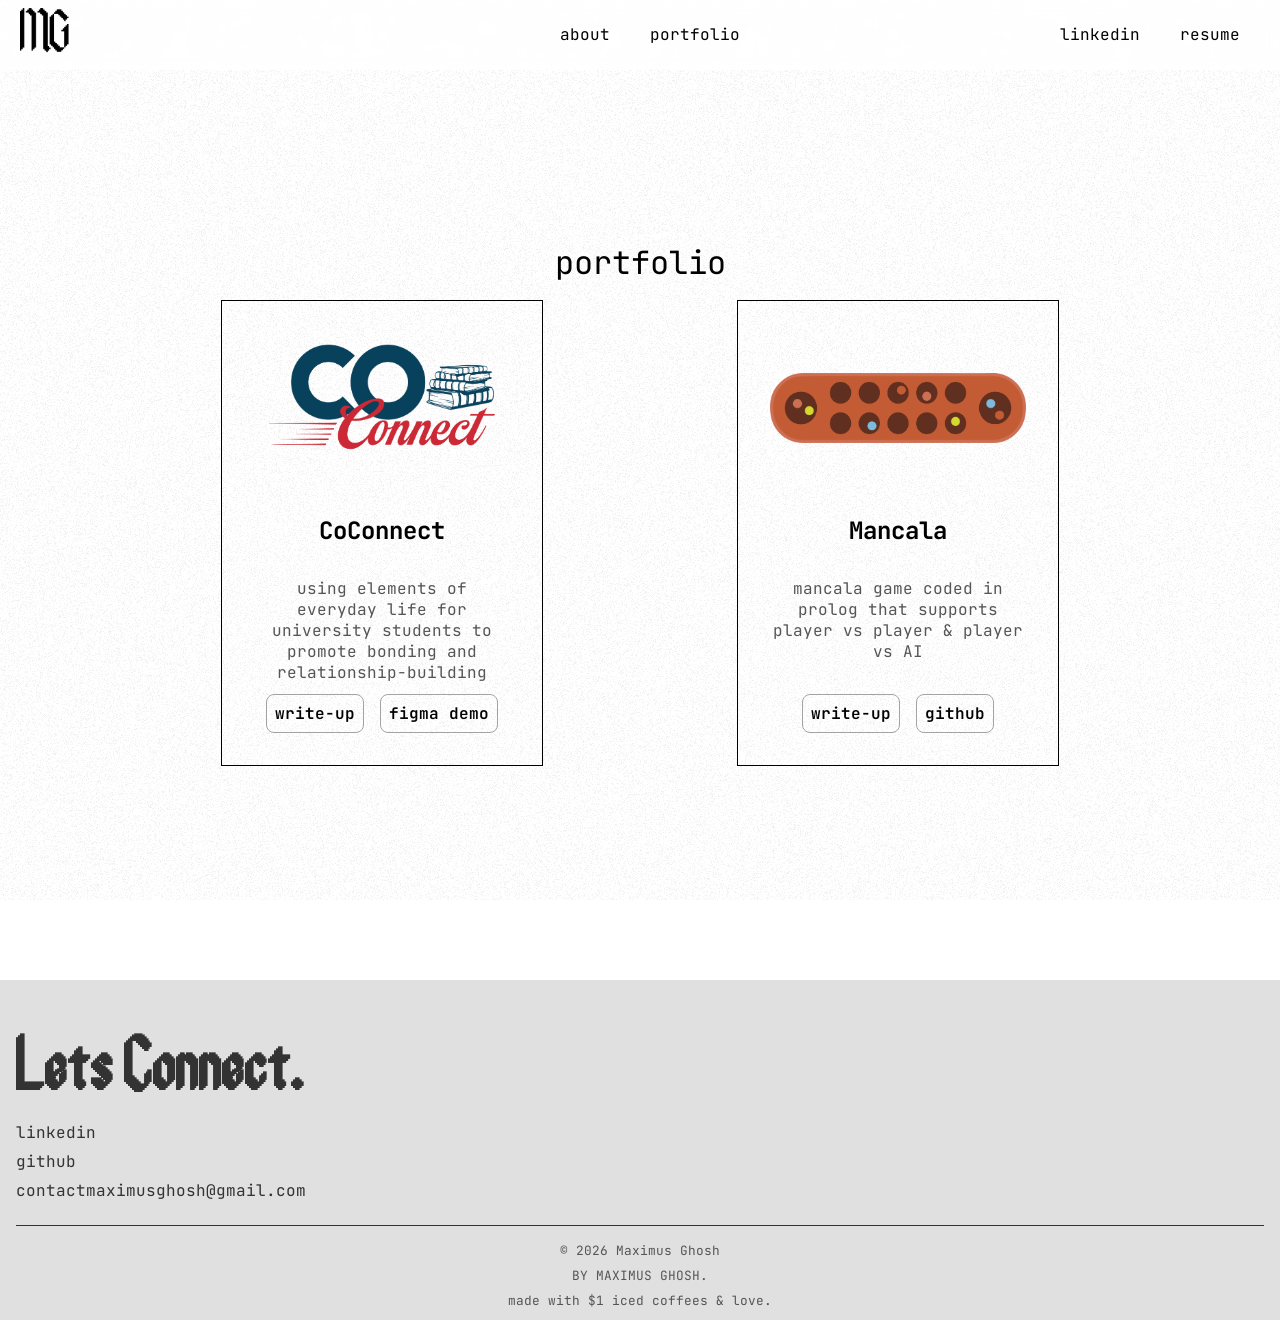
==== portfolio.html @ 2f896fae "new section" ====
<!DOCTYPE html>
<html lang="en">

<head>
    <meta charset="UTF-8">
    <meta name="viewport" content="width=device-width, initial-scale=1.0">
    <title>maximus ghosh's portfolio</title>
    <link rel="icon" type="image/png" href="./assets/starlogo.png">
    <link rel="stylesheet" href="style.css">
    <link rel="stylesheet" href="mediaqueries.css">
</head>
<body>
    <!-- Loading screen with pixel loader animation -->
    <div id="loading-screen">
        <div class="pixel-loader">
            <div class="pixel"></div>
            <div class="pixel"></div>
            <div class="pixel"></div>
            <div class="pixel"></div>
        </div>
    </div>

    <!-- Canvas element for noisy background effect -->
    <canvas id="noisyCanvas"></canvas>

    <!-- Header section -->
    <header>
        <div class="header-container">
            <div class="logo">
                <a href="index.html">
                    <img src="./assets/logo.png" alt="Maximus Ghosh">
                </a>
            </div>
            <nav id="center-nav">
                <ul class="nav-links">
                    <li><a href="index.html#about">about</a></li>
                    <li><a href="portfolio.html">portfolio</a></li>
                </ul>
            </nav>
            <nav id="right-nav">
                <ul class="nav-links">
                    <li><a href="https://www.linkedin.com/in/maximus-ghosh-b7234b237/" target="_blank">linkedin</a></li>
                    <li><a href="./assets/MaximusGhosh_Resume.pdf" target="_blank">resume</a></li>
                </ul>
            </nav>
            <div class="hamburger-icon">
                <div></div>
                <div></div>
                <div></div>
            </div>
        </div>
    </header>

    <!-- Portfolio / Projects section -->
    <section id="projects" class="content-section portfolio-page">
        <div class="container">
            <h1 class="section-title">portfolio</h1>
            <div class="experience-details-container">
                <div class="about-containers">
                    <div class="details-container color-container">
                        <div class="article-container">
                            <img src="./assets/proj1.png" alt="Project One" class="project-img">
                        </div>
                        <h2 class="experience-sub-title project-title">CoConnect</h2>
                        <p class="project-subtitle">using elements of everyday life for university students to promote bonding and relationship-building</p>
                        <div class="btn-container">
                            <a href="https://maximusghosh.notion.site/CoConnect-8660eae3343b423b8203d002855d8009?pvs=4" class="btn btn-color-2 project-btn" target="_blank">write-up</a>
                            <a href="https://www.figma.com/proto/CInzxmgAXQ6r9ZkA9bOzfI/UXL-designathon?node-id=40-481&t=ETV3HSm5Th6XPtfU-1" class="btn btn-color-2 project-btn" target="_blank">figma demo</a>
                        </div>
                    </div>
                    <div class="details-container color-container">
                        <div class="article-container">
                            <img src="./assets/mancalaHD.png" alt="Project Two" class="project-img">
                        </div>
                        <h2 class="experience-sub-title project-title">Mancala</h2>
                        <p class="project-subtitle">mancala game coded in prolog that supports player vs player & player vs AI</p>
                        <div class="btn-container">
                            <a href="./assets/Mancala_Report.pdf" class="btn btn-color-2 project-btn" target="_blank">write-up</a>
                            <a href="https://github.com/maxxxiki/mancala" class="btn btn-color-2 project-btn" target="_blank">github</a>
                        </div>
                    </div>
                </div>
            </div>
        </div>
    </section>

    <!-- Footer section -->
    <footer>
        <div class="footer-container">
            <div class="footer-left">
                <h2 class="footer-title ancient-font">Lets Connect.</h2>
                <ul class="contact-list">
                    <li><a href="https://www.linkedin.com/in/maximus-ghosh-b7234b237/" target="_blank">linkedin</a></li>
                    <li><a href="https://github.com/maxxxiki" target="_blank">github</a></li>
                    <li><a href="mailto:contactmaximusghosh@gmail.com">contactmaximusghosh&#64;gmail.com</a></li>
                </ul>
            </div>
        </div>
        <div class="footer-bottom">
            <p>&#169; 2026 Maximus Ghosh</p>
            <p>BY MAXIMUS GHOSH.</p>
            <p>made with $1 iced coffees & love.</p>
        </div>
    </footer>

    <script src="script.js"></script>
</body>
</html>
---- style.css ----
/* Import fonts */
@import url('https://fonts.googleapis.com/css2?family=JetBrains+Mono:wght@400;700&display=swap');

/* Custom font face */
@font-face {
    font-family: 'AncientModernTales';
    src: url('./assets/fonts/AncientModernTales-a7Po.ttf') format('truetype');
    font-weight: normal;
    font-style: normal;
}

/* Global styles */
html {
    scroll-behavior: smooth;
}

body, html {
    margin: 0;
    padding: 0;
    height: 100%;
    width: 100%;
    font-family: 'JetBrains Mono', monospace;
    color: black;
}

/* Noisy canvas background */
#noisyCanvas {
    position: fixed;
    top: 0;
    left: 0;
    width: 100%;
    height: 100%;
    z-index: -1;
}

/* Loading screen styles */
#loading-screen {
    position: fixed;
    top: 0;
    left: 0;
    width: 100%;
    height: 100%;
    background-color: white;
    display: flex;
    align-items: center;
    justify-content: center;
    z-index: 1000;
}

.pixel-loader {
    display: flex;
    gap: 5px;
}

.pixel {
    width: 10px;
    height: 10px;
    background-color: black;
    animation: pixelAnimation 1s infinite alternate;
}

.pixel:nth-child(1) {
    animation-delay: 0s;
}

.pixel:nth-child(2) {
    animation-delay: 0.2s;
}

.pixel:nth-child(3) {
    animation-delay: 0.4s;
}

.pixel:nth-child(4) {
    animation-delay: 0.6s;
}

@keyframes pixelAnimation {
    0% {
        transform: scale(1);
    }
    100% {
        transform: scale(1.5);
    }
}

/* Header styles */
header {
    position: fixed;
    top: 0;
    left: 0;
    width: 100%;
    z-index: 10;
    display: flex;
    justify-content: center; /* Center the header content */
    align-items: center;
    padding: 3px 0;
    backdrop-filter: blur(5px);
    background: rgba(255, 255, 255, 0.7);
}

.header-container {
    display: flex;
    justify-content: space-between;
    align-items: center;
    width: 100%;
    padding: 0 20px;
    position: relative;  /* Ensure the container has a position */
}

#center-nav {
    position: absolute;  /* Position the center navigation absolutely */
    left: 50%;
    transform: translateX(-50%);
}

#right-nav {
    display: flex;
    justify-content: flex-end;
}

.nav-links {
    display: flex;
    gap: 20px;
    list-style: none;
    padding: 10px;
    margin: 0;
    justify-content: center;  /* Center the navigation links */
    width: 100%;  /* Take full width of the container */
}

.logo {
    max-width: 100px;
    height: auto;
}

.logo img {
    max-width: 100px;
    height: auto;
}

.nav-links li {
    margin: 0;
}

.nav-links a {
    color: rgb(0, 0, 0);
    text-decoration: none;
    font-size: 1em;
    font-family: 'JetBrains Mono', monospace;
    padding: 5px 10px;
}

.nav-links a:hover {
    color: rgb(255, 0, 0);
}

/* Main container styles */
.container {
    position: relative;
    height: 100vh;
    text-align: center;
    display: flex;
    flex-direction: column;
    align-items: center;
    justify-content: center;
}

/* Title styles */
.title {
    font-family: 'AncientModernTales', monospace;
    font-size: 8em;
    color: black;
    margin-bottom: 20px;
    text-align: center;
    cursor: default;
    animation: bounce 1.5s infinite steps(2);
    display: flex;
    flex-direction: row; /* To place title and images in a row */
    align-items: center; /* Center items vertically */
    justify-content: center; /* Center items horizontally */
}

.title-part-left {
    display: inline-block;
    transform: translateX(-70px);
}

.title-part-right {
    display: inline-block;
    transform: translateX(70px);
}

.subtitle {
    font-family: 'JetBrains Mono', monospace;
    align-self: center;
    font-size: .5em;
    margin-top: 10px;
}

.right-images {
    position: relative; /* Use relative positioning for the container */
    display: flex;
    flex-direction: column; /* Stack images vertically */
    align-items: center;
    margin-left: 0px; /* Adjust spacing between title and images */
}

.decor-image {
    position: absolute; /* Use absolute positioning for the images */
}

/* Individual star styling */
@keyframes bounce {
    0%, 100% {
        transform: translateY(0);
    }
    50% {
        transform: translateY(-10px);
    }
}

/* Added styles for the subtitle */
.subtitle {
    font-family: 'JetBrains Mono', monospace;
    font-weight: lighter;
    font-size: 1.5em; /* Adjust size as needed */
    margin-top: 20px; /* Adjust spacing as needed */
}

.large-star {
    width: 300px;
    top: -200px;
    left: -50px;
}

.medium-star {
    width: 350px;
    top: -230px; /* Adjust to overlap with the large star */
    left: -78px; /* Adjust to overlap with the large star */
}

.small-star {
    width: 275px;
    top: -175px; /* Adjust to overlap with the medium star */
    left: -35px; /* Adjust to overlap with the medium star */
}

/* Section styles */
.content-section {
    padding: 40px 0;
    text-align: center;
    height: 100vh;
    position: relative; /* Ensure sections are positioned correctly */
    z-index: 1; /* Ensure sections appear above the noisy canvas */
}

#about, #projects {
    display: flex;
    flex-direction: column;
    align-items: center;
    justify-content: center;
    height: 100vh;
    text-align: center;
    width: 80%; /* Adjust the width as needed */
    margin: 0 auto; /* Center the section horizontally */
}

#about h1, #about h2, #about p,
#resume h1, #resume p,
#projects h1, #projects p {
    text-align: center;
    font-weight: 400;
    font-family: 'JetBrains Mono', monospace;
}

#about h1, #resume h1, #projects h1 {
    font-size: 2em;
    margin-bottom: 0.5em;
}

#about h2 {
    font-size: 1.5em;
    margin-top: 1em;
    margin-bottom: 0.5em;
}

#about p, #resume p, #projects p {
    font-size: 1em;
    margin-bottom: 0.5em;
}

.contact-info {
    font-family: 'JetBrains Mono', monospace;
    font-size: 1.2em;
    font-weight: 400;
}

.availability {
    color: grey;
}

.content-logo {
    margin-bottom: 20px;
}

#about {
    position: relative;
    display: flex;
    align-items: center;
    justify-content: center;
    padding: 5px;
    height: auto;
}

.about-content {
    display: flex;
    width: 115%;
    padding: 0px;
    align-items: stretch;
}

.about-left {
    display: flex;
    justify-content: center;
    align-items: stretch;
    flex-shrink: 0;
    width: 35%;
    box-sizing: border-box;
}

.profile-pic {
    width: 100%;
    height: 100%;
    object-fit: cover;
    display: block;
}

.about-right {
    flex: 1;
    padding-left: 20px;
    font-size: 1rem;
    border: 1px solid black;
    transform: translateX(20px);
    width: fit-content;
    align-self: flex-start;
}

.about-text {
    text-align: left;
    white-space: pre-wrap;
    font-family: 'JetBrains Mono', monospace;
    color: rgb(85, 85, 85);
    padding: -30px;
}

.section-header {
    text-align: center;
    padding: 20px 0;
}

.section-title {
    font-size: 50px;
    font-family: 'JetBrains Mono', monospace;
    font-weight: 400;
}

/* Projects Section */
.experience-details-container {
    display: flex;
    justify-content: center;
    flex-direction: column;
}

.about-containers {
    display: flex;
    gap: 0.5rem;
    justify-content: space-around;
    flex-wrap: wrap;
}

.details-container {
    display: flex;
    flex-direction: column;
    align-items: center;
    padding: 2rem;
    border: 1px solid black;
    text-align: center;
    width: 25%;
    min-height: 400px; /* Set a minimum height to ensure alignment */
}

.article-container {
    display: flex;
    justify-content: center;
    align-items: center;
    height: 150px; /* Set a fixed height for the image container */
    margin-bottom: 1rem;
}

.project-img {
    max-width: 100%;
    max-height: 100%; /* Ensure the image fits within the container */
    object-fit: contain; /* Maintain aspect ratio */
}

.project-title {
    margin: 1rem;
    font-size: 1.5em;
}

.project-subtitle {
    margin-bottom: 1rem;
    font-size: 1rem;
    color: rgb(85, 85, 85);
}

.btn-container {
    display: flex;
    gap: 1rem;
    justify-content: center;
    margin-top:auto; /* Ensure buttons are aligned at the bottom */
}

.btn {
    font-weight: 600;
    transition: all 300ms ease;
    padding: 0.5rem 0.5rem;
    border-radius: 0.5rem;
    border: 1px solid rgb(163,163,163);
    background: none;
    cursor: pointer;
    text-decoration: none;
    color: black;
}

.btn:hover {
    background: rgb(53,53,53);
    color: white;
}

.btn-color-2 {
    border: 1px solid rgb(163,163,163);
}

.btn-color-2:hover {
    background: rgb(53,53,53);
    color: white;
}

.ancient-font {
    font-family: 'AncientModernTales', monospace;
}

/* Footer styles */
footer {
    background-color: #e0e0e0;
    padding: 0.2rem 1rem;
    color: #333;
    font-family: 'JetBrains Mono', monospace; /* Keep JetBrains Mono as the default font for the footer */
}

.footer-title {
    font-size: 10rem;
    margin-bottom: 0.2rem;
}

.footer-container {
    display: flex;
    justify-content: space-between;
    align-items: center;
    flex-wrap: wrap;
    border-bottom: 1px solid #333;
    padding-bottom: 0.5rem;
    margin-bottom: 1rem;
}

.footer-left {
    max-width: 80%;
}

.footer-left h2 {
    font-size: 4rem;
    margin-bottom: 0.2rem;
}

.contact-list {
    list-style: none;
    padding: 0;
}

.contact-list li {
    margin: 0.5rem 0;
}

.contact-list a {
    text-decoration: none;
    color: #333;
    transition: color 0.3s ease;
}

.contact-list a:hover {
    color: #ff0000;
}

.footer-right img {
    max-width: 100px;
    height: auto;
}

.footer-bottom {
    text-align: center;
    font-size: 0.8rem;
    color: #555;
}

.footer-bottom p {
    margin: 0.5rem 0;
}

/* Custom text color */
.text-red {
    color: red;
}

.hamburger-icon {
    display: none;
    cursor: pointer;
    flex-direction: column;
    gap: 5px;
    align-items: center; /* Center the divs horizontally */
    justify-content: center; /* Center the divs vertically */
    height: 24px; /* Set a height to ensure centering */
    position: relative; /* Change to relative to fix positioning issues */
}

.hamburger-icon {
    display: none;
    cursor: pointer;
    flex-direction: column;
    gap: 5px;
    align-items: center; /* Center the divs horizontally */
    justify-content: center; /* Center the divs vertically */
    height: 24px; /* Set a height to ensure centering */
    position: absolute; /* Position absolutely within header */
    right: 20px; /* Adjust right position to move it left */
    top: 50%; /* Center vertically */
    transform: translateY(-50%); /* Adjust vertical centering */
}

.hamburger-icon div {
    width: 25px;
    height: 3px;
    background-color: black;
    transition: transform 0.3s ease, opacity 0.3s ease; /* Add transition for top and bottom */
}

.hamburger-icon.open div:nth-child(1) {
    transform: rotate(45deg) translate(5px, 5px);
}

.hamburger-icon.open div:nth-child(2) {
    opacity: 0;
}

.hamburger-icon.open div:nth-child(3) {
    transform: rotate(-45deg) translate(5px, -5px);
}

/* For mobile view, show hamburger menu icon */
@media (max-width: 768px) {
    .hamburger-icon {
        display: flex;
        position: absolute;
        right: 20px; /* Adjust right position to move it left */
        top: 50%; /* Center vertically */
        transform: translateY(-50%); /* Adjust vertical centering */
    }

    .nav-links {
        display: none;
        flex-direction: column;
        gap: 10px;
    }

    .nav-links.open {
        display: flex;
    }
}
---- mediaqueries.css ----
/* Mobile styles */
@media (max-width: 768px) {
    /* Header styles */
    header {
        padding: 5px 0;
    }

    .header-container {
        flex-direction: row;
        justify-content: space-between;
        padding: 0 5px;
    }

    .logo {
        margin-bottom: 0;
        left:40px;
        order: 0; /* Ensure the logo is on the left */
    }

    .hamburger-icon {
        display: flex;
        order: 2; /* Ensure the hamburger menu is on the right */
        margin-top: 3px;
        right:40px;
        align-items: auto; /* Center the X icon vertically */
    }

    /* Main container styles */
    .title {
        font-size: 3em;
        flex-direction: column;
        margin-bottom: 10px;
    }

    .title-part-left, .title-part-right {
        transform: translateX(0);
        font-size: 1.5em; /* Adjust font size for mobile */
        text-align: center; /* Center text on mobile */
    }

    .right-images {
        height: auto;
        width: 30%;
    }

    .large-star {
        width: 100px; /* Adjust the size for mobile */
        top: -130px;
        left: 110px;
    }

    .medium-star {
        width: 120px; /* Adjust the size for mobile */
        top: -140px;
        left: 100px;
    }

    .small-star {
        width: 80px; /* Adjust the size for mobile */
        top: -110px;
        left: 120px;
    }

    .subtitle {
        font-size: 0.8em;
    }

    /* About section styles */
    #about {
        padding-top: 700px; /* Original padding */
    }

    .about-content {
        flex-direction: column;
        width: 100%; /* Ensure the width fits within the screen */
        align-items: center;
    }

    .about-left, .about-right {
        width: 125%;
        max-width: none;
        border: none;
    }

    .about-left {
        margin-bottom: 0px;
    }

    .about-right {
        text-align: left;
        padding-left: 10px;
        margin-right: 10px; /* Ensure the text is aligned properly */
    }

    .about-text {
        font-size: 0.8rem;
        margin-right:30px; /* Adjust font size for readability */
        padding: 0 10px; /* Add padding for better spacing */
    }

    /* Projects section styles */
    #projects {
        margin-top: 1100px; /* Original margin */
        padding-top: 20px; /* Adjust padding as needed */
    }

    .experience-details-container {
        flex-direction: column;
        gap: 20px;
    }

    .details-container {
        width: 100%;
        margin-bottom: 20px;
    }

    /* Footer styles */
    footer {
        margin-top: 500px; /* Increased margin to move footer lower */
        padding-top: 20px; /* Adjust padding as needed */
    }

    .footer-container {
        flex-direction: column;
    }

    .footer-title {
        font-size: 3rem;
    }

    .footer-left h2 {
        font-size: 2rem;
    }

    .contact-list li {
        margin: 0.5rem 0;
    }

    /* General section spacing */
    .content-section {
        padding-top: 20px; /* Adjust padding as needed */
    }
}
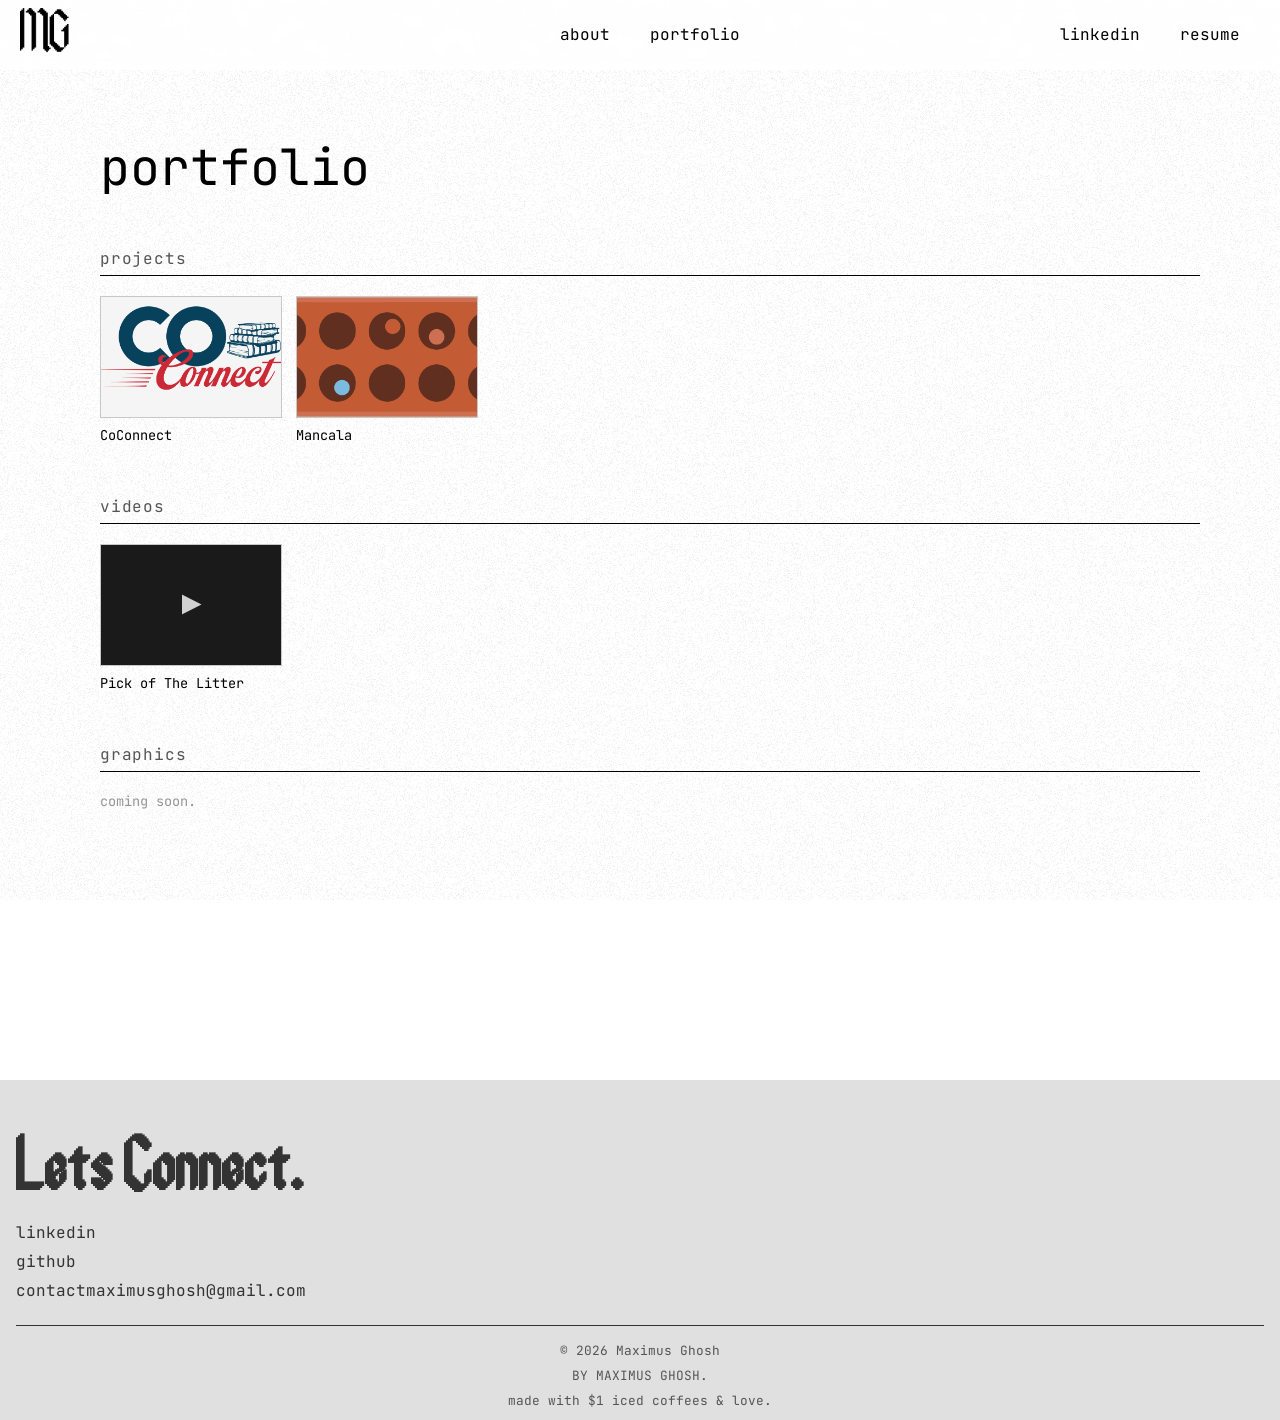
==== commit 8bd3fe56: "Refactor comments and add sidebar to portfolio" ====
--- a/portfolio.html
+++ b/portfolio.html
@@ -10,7 +10,7 @@
     <link rel="stylesheet" href="mediaqueries.css">
 </head>
 <body>
-    <!-- Loading screen with pixel loader animation -->
+    <!-- Loading screen -->
     <div id="loading-screen">
         <div class="pixel-loader">
             <div class="pixel"></div>
@@ -20,10 +20,10 @@
         </div>
     </div>
 
-    <!-- Canvas element for noisy background effect -->
+    <!-- Noisy background canvas -->
     <canvas id="noisyCanvas"></canvas>
 
-    <!-- Header section -->
+    <!-- Header -->
     <header>
         <div class="header-container">
             <div class="logo">
@@ -51,40 +51,79 @@
         </div>
     </header>
 
-    <!-- Portfolio / Projects section -->
-    <section id="projects" class="content-section portfolio-page">
-        <div class="container">
-            <h1 class="section-title">portfolio</h1>
-            <div class="experience-details-container">
-                <div class="about-containers">
-                    <div class="details-container color-container">
-                        <div class="article-container">
-                            <img src="./assets/proj1.png" alt="Project One" class="project-img">
+    <!-- Sidebar -->
+    <div id="portfolio-sidebar" class="portfolio-sidebar">
+        <button class="sidebar-close" id="sidebar-close">&#10005;</button>
+        <div class="sidebar-content" id="sidebar-content"></div>
+    </div>
+    <div id="sidebar-overlay" class="sidebar-overlay"></div>
+
+    <!-- Portfolio page -->
+    <main class="portfolio-page">
+        <div class="portfolio-inner">
+            <h1 class="portfolio-page-title">portfolio</h1>
+
+            <!-- Projects -->
+            <div class="portfolio-category">
+                <h2 class="category-label">projects</h2>
+                <div class="portfolio-grid">
+
+                    <div class="portfolio-item"
+                        data-title="CoConnect"
+                        data-desc="Using elements of everyday life for university students to promote bonding and relationship-building. Designed as part of a UX designathon, CoConnect reimagines casual social interaction on campus."
+                        data-links='[{"label":"write-up","url":"https://maximusghosh.notion.site/CoConnect-8660eae3343b423b8203d002855d8009?pvs=4"},{"label":"figma demo","url":"https://www.figma.com/proto/CInzxmgAXQ6r9ZkA9bOzfI/UXL-designathon?node-id=40-481&t=ETV3HSm5Th6XPtfU-1"}]'
+                        data-thumb="./assets/proj1.png">
+                        <div class="item-thumb">
+                            <img src="./assets/proj1.png" alt="CoConnect">
                         </div>
-                        <h2 class="experience-sub-title project-title">CoConnect</h2>
-                        <p class="project-subtitle">using elements of everyday life for university students to promote bonding and relationship-building</p>
-                        <div class="btn-container">
-                            <a href="https://maximusghosh.notion.site/CoConnect-8660eae3343b423b8203d002855d8009?pvs=4" class="btn btn-color-2 project-btn" target="_blank">write-up</a>
-                            <a href="https://www.figma.com/proto/CInzxmgAXQ6r9ZkA9bOzfI/UXL-designathon?node-id=40-481&t=ETV3HSm5Th6XPtfU-1" class="btn btn-color-2 project-btn" target="_blank">figma demo</a>
+                        <span class="item-label">CoConnect</span>
+                    </div>
+
+                    <div class="portfolio-item"
+                        data-title="Mancala"
+                        data-desc="Mancala coded in Prolog supporting player vs player and player vs AI. Features two AI difficulties: a random easy bot and a hard bot using MiniMax search with a depth of 5."
+                        data-links='[{"label":"write-up","url":"./assets/Mancala_Report.pdf"},{"label":"github","url":"https://github.com/maxxxiki/mancala"}]'
+                        data-thumb="./assets/mancalaHD.png">
+                        <div class="item-thumb">
+                            <img src="./assets/mancalaHD.png" alt="Mancala">
                         </div>
+                        <span class="item-label">Mancala</span>
                     </div>
-                    <div class="details-container color-container">
-                        <div class="article-container">
-                            <img src="./assets/mancalaHD.png" alt="Project Two" class="project-img">
+
+                </div>
+            </div>
+
+            <!-- Videos -->
+            <div class="portfolio-category">
+                <h2 class="category-label">videos</h2>
+                <div class="portfolio-grid">
+
+                    <div class="portfolio-item"
+                        data-title="Pick of The Litter"
+                        data-desc="A short video production — add your description here."
+                        data-links='[]'
+                        data-vimeo='<div style="padding:56.25% 0 0 0;position:relative;"><iframe src="https://player.vimeo.com/video/1184604099?badge=0&amp;autopause=0&amp;player_id=0&amp;app_id=58479" frameborder="0" allow="autoplay; fullscreen; picture-in-picture; clipboard-write; encrypted-media; web-share" referrerpolicy="strict-origin-when-cross-origin" style="position:absolute;top:0;left:0;width:100%;height:100%;" title="Pick of The Litter"></iframe></div>'>
+                        <div class="item-thumb item-thumb--video">
+                            <div class="video-play-icon">&#9654;</div>
                         </div>
-                        <h2 class="experience-sub-title project-title">Mancala</h2>
-                        <p class="project-subtitle">mancala game coded in prolog that supports player vs player & player vs AI</p>
-                        <div class="btn-container">
-                            <a href="./assets/Mancala_Report.pdf" class="btn btn-color-2 project-btn" target="_blank">write-up</a>
-                            <a href="https://github.com/maxxxiki/mancala" class="btn btn-color-2 project-btn" target="_blank">github</a>
-                        </div>
+                        <span class="item-label">Pick of The Litter</span>
                     </div>
+
                 </div>
             </div>
-        </div>
-    </section>
-
-    <!-- Footer section -->
+
+            <!-- Graphics -->
+            <div class="portfolio-category">
+                <h2 class="category-label">graphics</h2>
+                <div class="portfolio-grid">
+                    <p class="category-empty">coming soon.</p>
+                </div>
+            </div>
+
+        </div>
+    </main>
+
+    <!-- Footer -->
     <footer>
         <div class="footer-container">
             <div class="footer-left">
@@ -104,5 +143,67 @@
     </footer>
 
     <script src="script.js"></script>
+    <script>
+        const items = document.querySelectorAll('.portfolio-item');
+        const sidebar = document.getElementById('portfolio-sidebar');
+        const overlay = document.getElementById('sidebar-overlay');
+        const closeBtn = document.getElementById('sidebar-close');
+        const sidebarContent = document.getElementById('sidebar-content');
+
+        function openSidebar(item) {
+            const title = item.dataset.title;
+            const desc = item.dataset.desc;
+            const links = JSON.parse(item.dataset.links || '[]');
+            const vimeo = item.dataset.vimeo || null;
+            const thumb = item.dataset.thumb || null;
+
+            let linksHTML = '';
+            if (links.length) {
+                linksHTML = '<div class="sidebar-links">' +
+                    links.map(l => `<a href="${l.url}" class="btn btn-color-2" target="_blank">${l.label}</a>`).join('') +
+                    '</div>';
+            }
+
+            let mediaHTML = '';
+            if (vimeo) {
+                mediaHTML = `<div class="sidebar-video">${vimeo}</div>`;
+            } else if (thumb) {
+                mediaHTML = `<img src="${thumb}" class="sidebar-img" alt="${title}">`;
+            }
+
+            sidebarContent.innerHTML = `
+                <h2 class="sidebar-title">${title}</h2>
+                ${mediaHTML}
+                <p class="sidebar-desc">${desc}</p>
+                ${linksHTML}
+            `;
+
+            // Inject Vimeo player script if not already present
+            if (vimeo && !document.querySelector('script[src="https://player.vimeo.com/api/player.js"]')) {
+                const s = document.createElement('script');
+                s.src = 'https://player.vimeo.com/api/player.js';
+                document.body.appendChild(s);
+            }
+
+            sidebar.classList.add('open');
+            overlay.classList.add('open');
+            document.body.classList.add('sidebar-active');
+        }
+
+        function closeSidebar() {
+            sidebar.classList.remove('open');
+            overlay.classList.remove('open');
+            document.body.classList.remove('sidebar-active');
+            sidebarContent.innerHTML = '';
+        }
+
+        items.forEach(item => item.addEventListener('click', () => openSidebar(item)));
+        closeBtn.addEventListener('click', closeSidebar);
+        overlay.addEventListener('click', closeSidebar);
+
+        document.addEventListener('keydown', e => {
+            if (e.key === 'Escape') closeSidebar();
+        });
+    </script>
 </body>
 </html>
--- a/style.css
+++ b/style.css
@@ -260,10 +260,13 @@
     flex-direction: column;
     align-items: center;
     justify-content: center;
+    text-align: center;
+    width: 80%;
+    margin: 0 auto;
+}
+
+#projects {
     height: 100vh;
-    text-align: center;
-    width: 80%; /* Adjust the width as needed */
-    margin: 0 auto; /* Center the section horizontally */
 }
 
 #about h1, #about h2, #about p,
@@ -309,8 +312,9 @@
     display: flex;
     align-items: center;
     justify-content: center;
-    padding: 5px;
+    padding: 80px 5px 80px;
     height: auto;
+    scroll-margin-top: 60px;
 }
 
 .about-content {
@@ -587,3 +591,212 @@
         display: flex;
     }
 }
+
+/* Portfolio standalone page */
+.portfolio-page {
+    min-height: 100vh;
+    height: auto;
+    padding-top: 100px;
+    padding-bottom: 60px;
+    display: flex;
+    flex-direction: column;
+    align-items: center;
+    justify-content: flex-start;
+}
+
+
+/* ── Portfolio page layout ── */
+.portfolio-page {
+    min-height: 100vh;
+    height: auto;
+    padding: 100px 0 80px;
+}
+
+.portfolio-inner {
+    width: 90%;
+    max-width: 1100px;
+    margin: 0 auto;
+    padding-left: 20px;
+}
+
+.portfolio-page-title {
+    font-size: 50px;
+    font-family: 'JetBrains Mono', monospace;
+    font-weight: 400;
+    margin-bottom: 48px;
+}
+
+/* ── Category sections ── */
+.portfolio-category {
+    margin-bottom: 52px;
+}
+
+.category-label {
+    font-family: 'JetBrains Mono', monospace;
+    font-weight: 400;
+    font-size: 1rem;
+    text-transform: lowercase;
+    letter-spacing: 0.05em;
+    color: rgb(85, 85, 85);
+    border-bottom: 1px solid black;
+    padding-bottom: 6px;
+    margin-bottom: 20px;
+}
+
+.category-empty {
+    font-family: 'JetBrains Mono', monospace;
+    font-size: 0.85rem;
+    color: rgb(150, 150, 150);
+    margin: 0;
+}
+
+/* ── Grid of items ── */
+.portfolio-grid {
+    display: flex;
+    flex-wrap: wrap;
+    gap: 16px;
+}
+
+.portfolio-item {
+    display: flex;
+    flex-direction: column;
+    align-items: flex-start;
+    width: 180px;
+    cursor: pointer;
+}
+
+.portfolio-item:hover .item-thumb {
+    border-color: black;
+}
+
+.portfolio-item:hover .item-label {
+    color: red;
+}
+
+.item-thumb {
+    width: 180px;
+    height: 120px;
+    border: 1px solid rgb(200, 200, 200);
+    overflow: hidden;
+    display: flex;
+    align-items: center;
+    justify-content: center;
+    background: #f5f5f5;
+    transition: border-color 0.2s ease;
+}
+
+.item-thumb img {
+    width: 100%;
+    height: 100%;
+    object-fit: cover;
+    display: block;
+}
+
+.item-thumb--video {
+    background: #1a1a1a;
+    flex-direction: column;
+    gap: 8px;
+}
+
+.video-play-icon {
+    font-size: 2rem;
+    color: white;
+    opacity: 0.8;
+}
+
+.item-label {
+    margin-top: 8px;
+    font-family: 'JetBrains Mono', monospace;
+    font-size: 0.85rem;
+    color: black;
+    transition: color 0.2s ease;
+}
+
+/* ── Sidebar ── */
+.portfolio-sidebar {
+    position: fixed;
+    top: 0;
+    right: -480px;
+    width: 440px;
+    height: 100%;
+    background: white;
+    border-left: 1px solid black;
+    z-index: 200;
+    overflow-y: auto;
+    padding: 60px 32px 40px;
+    box-sizing: border-box;
+    transition: right 0.35s ease;
+}
+
+.portfolio-sidebar.open {
+    right: 0;
+}
+
+.sidebar-close {
+    position: absolute;
+    top: 18px;
+    right: 20px;
+    background: none;
+    border: none;
+    font-size: 1.1rem;
+    cursor: pointer;
+    font-family: 'JetBrains Mono', monospace;
+    color: black;
+    padding: 4px 8px;
+}
+
+.sidebar-close:hover {
+    color: red;
+}
+
+.sidebar-title {
+    font-family: 'JetBrains Mono', monospace;
+    font-weight: 400;
+    font-size: 1.4rem;
+    margin: 0 0 20px;
+}
+
+.sidebar-img {
+    width: 100%;
+    height: auto;
+    display: block;
+    margin-bottom: 20px;
+    border: 1px solid rgb(200, 200, 200);
+}
+
+.sidebar-video {
+    width: 100%;
+    padding-bottom: 0;
+    margin-bottom: 20px;
+}
+
+.sidebar-desc {
+    font-family: 'JetBrains Mono', monospace;
+    font-size: 0.88rem;
+    color: rgb(85, 85, 85);
+    line-height: 1.7;
+    margin-bottom: 24px;
+}
+
+.sidebar-links {
+    display: flex;
+    flex-wrap: wrap;
+    gap: 10px;
+}
+
+/* ── Overlay ── */
+.sidebar-overlay {
+    display: none;
+    position: fixed;
+    inset: 0;
+    background: rgba(0, 0, 0, 0.25);
+    z-index: 199;
+}
+
+.sidebar-overlay.open {
+    display: block;
+}
+
+body.sidebar-active {
+    overflow: hidden;
+}
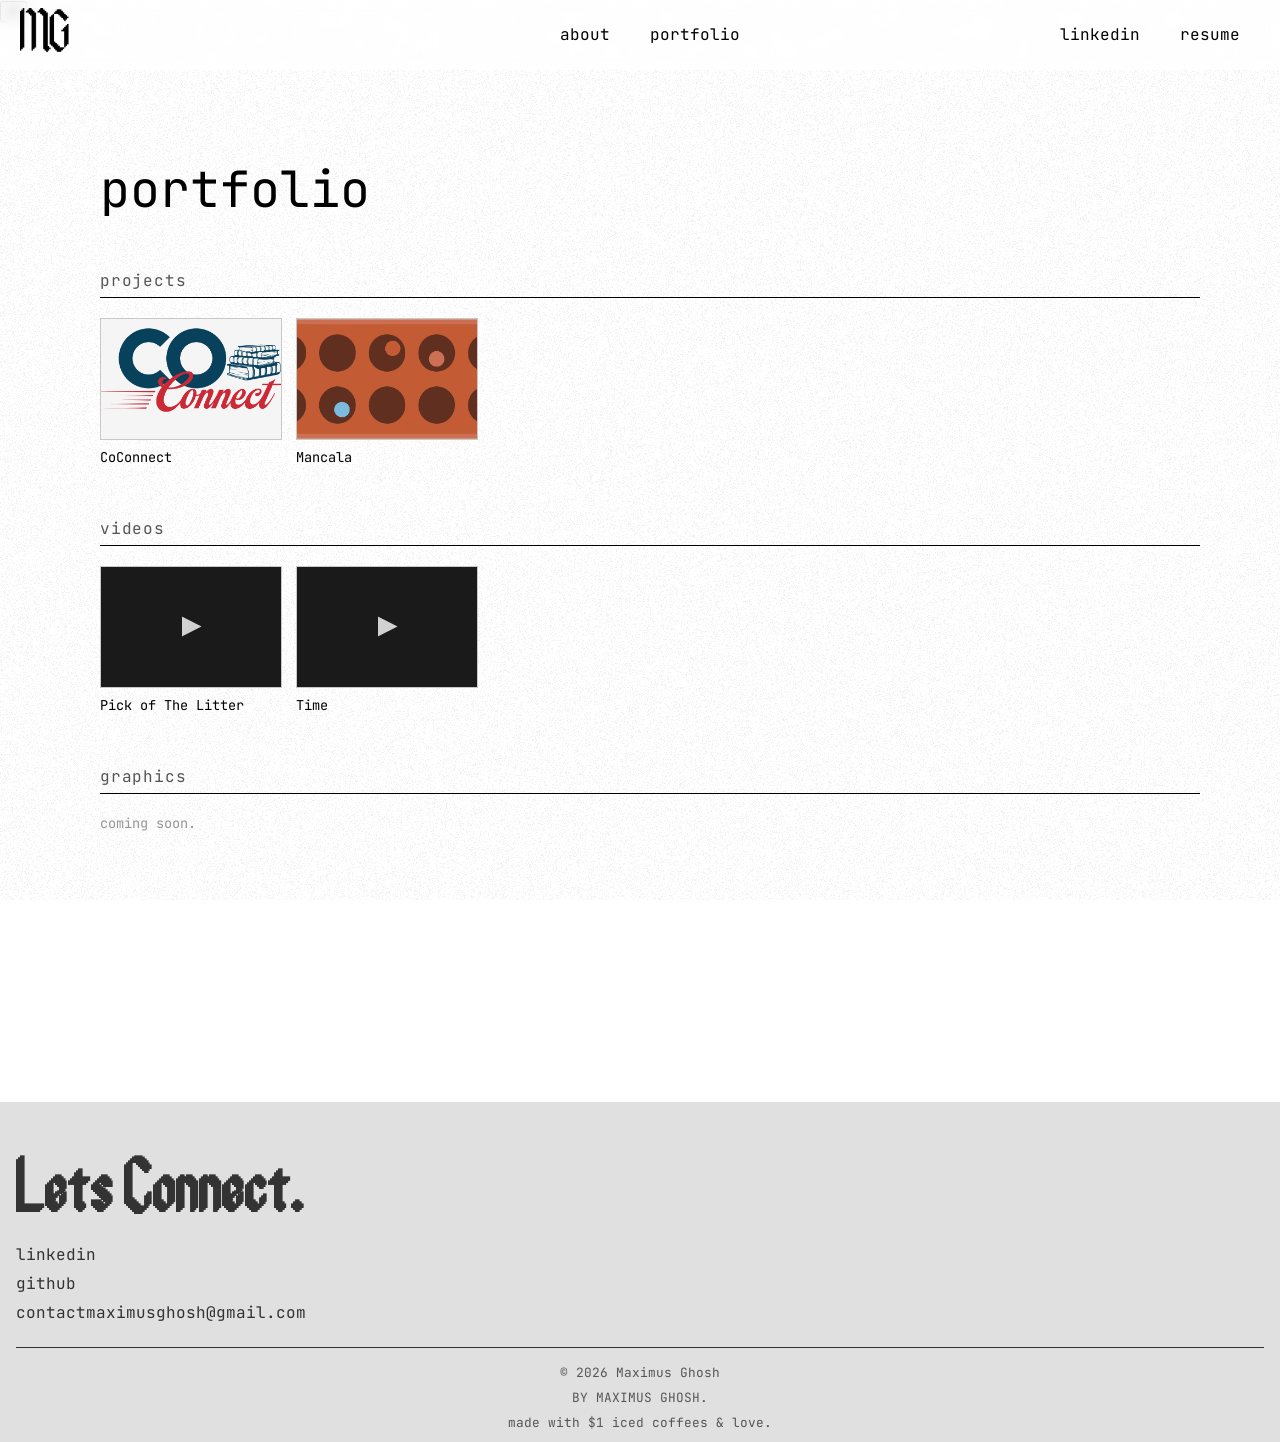
==== commit 12197c61: "Replace sidebar with modal for portfolio items" ====
--- a/portfolio.html
+++ b/portfolio.html
@@ -51,12 +51,13 @@
         </div>
     </header>
 
-    <!-- Sidebar -->
-    <div id="portfolio-sidebar" class="portfolio-sidebar">
-        <button class="sidebar-close" id="sidebar-close">&#10005;</button>
-        <div class="sidebar-content" id="sidebar-content"></div>
+    <!-- Modal -->
+    <div id="portfolio-modal-overlay" class="modal-overlay">
+        <div id="portfolio-modal" class="modal-box">
+            <button class="modal-close" id="modal-close">&#10005;</button>
+            <div class="modal-content" id="modal-content"></div>
+        </div>
     </div>
-    <div id="sidebar-overlay" class="sidebar-overlay"></div>
 
     <!-- Portfolio page -->
     <main class="portfolio-page">
@@ -70,7 +71,7 @@
 
                     <div class="portfolio-item"
                         data-title="CoConnect"
-                        data-desc="Using elements of everyday life for university students to promote bonding and relationship-building. Designed as part of a UX designathon, CoConnect reimagines casual social interaction on campus."
+                        data-desc="2024"
                         data-links='[{"label":"write-up","url":"https://maximusghosh.notion.site/CoConnect-8660eae3343b423b8203d002855d8009?pvs=4"},{"label":"figma demo","url":"https://www.figma.com/proto/CInzxmgAXQ6r9ZkA9bOzfI/UXL-designathon?node-id=40-481&t=ETV3HSm5Th6XPtfU-1"}]'
                         data-thumb="./assets/proj1.png">
                         <div class="item-thumb">
@@ -81,7 +82,7 @@
 
                     <div class="portfolio-item"
                         data-title="Mancala"
-                        data-desc="Mancala coded in Prolog supporting player vs player and player vs AI. Features two AI difficulties: a random easy bot and a hard bot using MiniMax search with a depth of 5."
+                        data-desc="2024"
                         data-links='[{"label":"write-up","url":"./assets/Mancala_Report.pdf"},{"label":"github","url":"https://github.com/maxxxiki/mancala"}]'
                         data-thumb="./assets/mancalaHD.png">
                         <div class="item-thumb">
@@ -100,13 +101,24 @@
 
                     <div class="portfolio-item"
                         data-title="Pick of The Litter"
-                        data-desc="A short video production — add your description here."
+                        data-desc="2022"
                         data-links='[]'
                         data-vimeo='<div style="padding:56.25% 0 0 0;position:relative;"><iframe src="https://player.vimeo.com/video/1184604099?badge=0&amp;autopause=0&amp;player_id=0&amp;app_id=58479" frameborder="0" allow="autoplay; fullscreen; picture-in-picture; clipboard-write; encrypted-media; web-share" referrerpolicy="strict-origin-when-cross-origin" style="position:absolute;top:0;left:0;width:100%;height:100%;" title="Pick of The Litter"></iframe></div>'>
                         <div class="item-thumb item-thumb--video">
                             <div class="video-play-icon">&#9654;</div>
                         </div>
                         <span class="item-label">Pick of The Litter</span>
+                    </div>
+
+                    <div class="portfolio-item"
+                        data-title="Time"
+                        data-desc="2021"
+                        data-links='[]'
+                        data-vimeo='<div style="padding:56.25% 0 0 0;position:relative;"><iframe src="https://player.vimeo.com/video/1184617067?title=0&amp;byline=0&amp;portrait=0&amp;badge=0&amp;autopause=0&amp;player_id=0&amp;app_id=58479" width="1920" height="1080" frameborder="0" allow="autoplay; fullscreen; picture-in-picture; clipboard-write; encrypted-media; web-share" referrerpolicy="strict-origin-when-cross-origin" style="position:absolute;top:0;left:0;width:100%;height:100%;" title="TimeCaptions"></iframe></div>'>
+                        <div class="item-thumb item-thumb--video">
+                            <div class="video-play-icon">&#9654;</div>
+                        </div>
+                        <span class="item-label">Time</span>
                     </div>
 
                 </div>
@@ -144,65 +156,67 @@
 
     <script src="script.js"></script>
     <script>
-        const items = document.querySelectorAll('.portfolio-item');
-        const sidebar = document.getElementById('portfolio-sidebar');
-        const overlay = document.getElementById('sidebar-overlay');
-        const closeBtn = document.getElementById('sidebar-close');
-        const sidebarContent = document.getElementById('sidebar-content');
-
-        function openSidebar(item) {
+        const items       = document.querySelectorAll('.portfolio-item');
+        const overlay     = document.getElementById('portfolio-modal-overlay');
+        const modal       = document.getElementById('portfolio-modal');
+        const closeBtn    = document.getElementById('modal-close');
+        const modalContent = document.getElementById('modal-content');
+
+        function openModal(item) {
             const title = item.dataset.title;
-            const desc = item.dataset.desc;
+            const desc  = item.dataset.desc;
             const links = JSON.parse(item.dataset.links || '[]');
             const vimeo = item.dataset.vimeo || null;
             const thumb = item.dataset.thumb || null;
 
+            let mediaHTML = '';
+            if (vimeo) {
+                mediaHTML = `<div class="modal-video">${vimeo}</div>`;
+            } else if (thumb) {
+                mediaHTML = `<img src="${thumb}" class="modal-img" alt="${title}">`;
+            }
+
             let linksHTML = '';
             if (links.length) {
-                linksHTML = '<div class="sidebar-links">' +
-                    links.map(l => `<a href="${l.url}" class="btn btn-color-2" target="_blank">${l.label}</a>`).join('') +
+                linksHTML = '<div class="modal-links">' +
+                    links.map(l =>
+                        `<a href="${l.url}" class="btn btn-color-2" target="_blank">${l.label}</a>`
+                    ).join('') +
                     '</div>';
             }
 
-            let mediaHTML = '';
-            if (vimeo) {
-                mediaHTML = `<div class="sidebar-video">${vimeo}</div>`;
-            } else if (thumb) {
-                mediaHTML = `<img src="${thumb}" class="sidebar-img" alt="${title}">`;
-            }
-
-            sidebarContent.innerHTML = `
-                <h2 class="sidebar-title">${title}</h2>
+            modalContent.innerHTML = `
+                <h2 class="modal-title">${title}</h2>
                 ${mediaHTML}
-                <p class="sidebar-desc">${desc}</p>
+                <p class="modal-desc">${desc}</p>
                 ${linksHTML}
             `;
 
-            // Inject Vimeo player script if not already present
+            // Inject Vimeo player.js once
             if (vimeo && !document.querySelector('script[src="https://player.vimeo.com/api/player.js"]')) {
                 const s = document.createElement('script');
                 s.src = 'https://player.vimeo.com/api/player.js';
                 document.body.appendChild(s);
             }
 
-            sidebar.classList.add('open');
             overlay.classList.add('open');
-            document.body.classList.add('sidebar-active');
+            document.body.classList.add('modal-active');
         }
 
-        function closeSidebar() {
-            sidebar.classList.remove('open');
+        function closeModal() {
             overlay.classList.remove('open');
-            document.body.classList.remove('sidebar-active');
-            sidebarContent.innerHTML = '';
+            document.body.classList.remove('modal-active');
+            // Clear content to stop video playback
+            modalContent.innerHTML = '';
         }
 
-        items.forEach(item => item.addEventListener('click', () => openSidebar(item)));
-        closeBtn.addEventListener('click', closeSidebar);
-        overlay.addEventListener('click', closeSidebar);
-
+        items.forEach(item => item.addEventListener('click', () => openModal(item)));
+        closeBtn.addEventListener('click', closeModal);
+        overlay.addEventListener('click', e => {
+            if (e.target === overlay) closeModal();
+        });
         document.addEventListener('keydown', e => {
-            if (e.key === 'Escape') closeSidebar();
+            if (e.key === 'Escape') closeModal();
         });
     </script>
 </body>
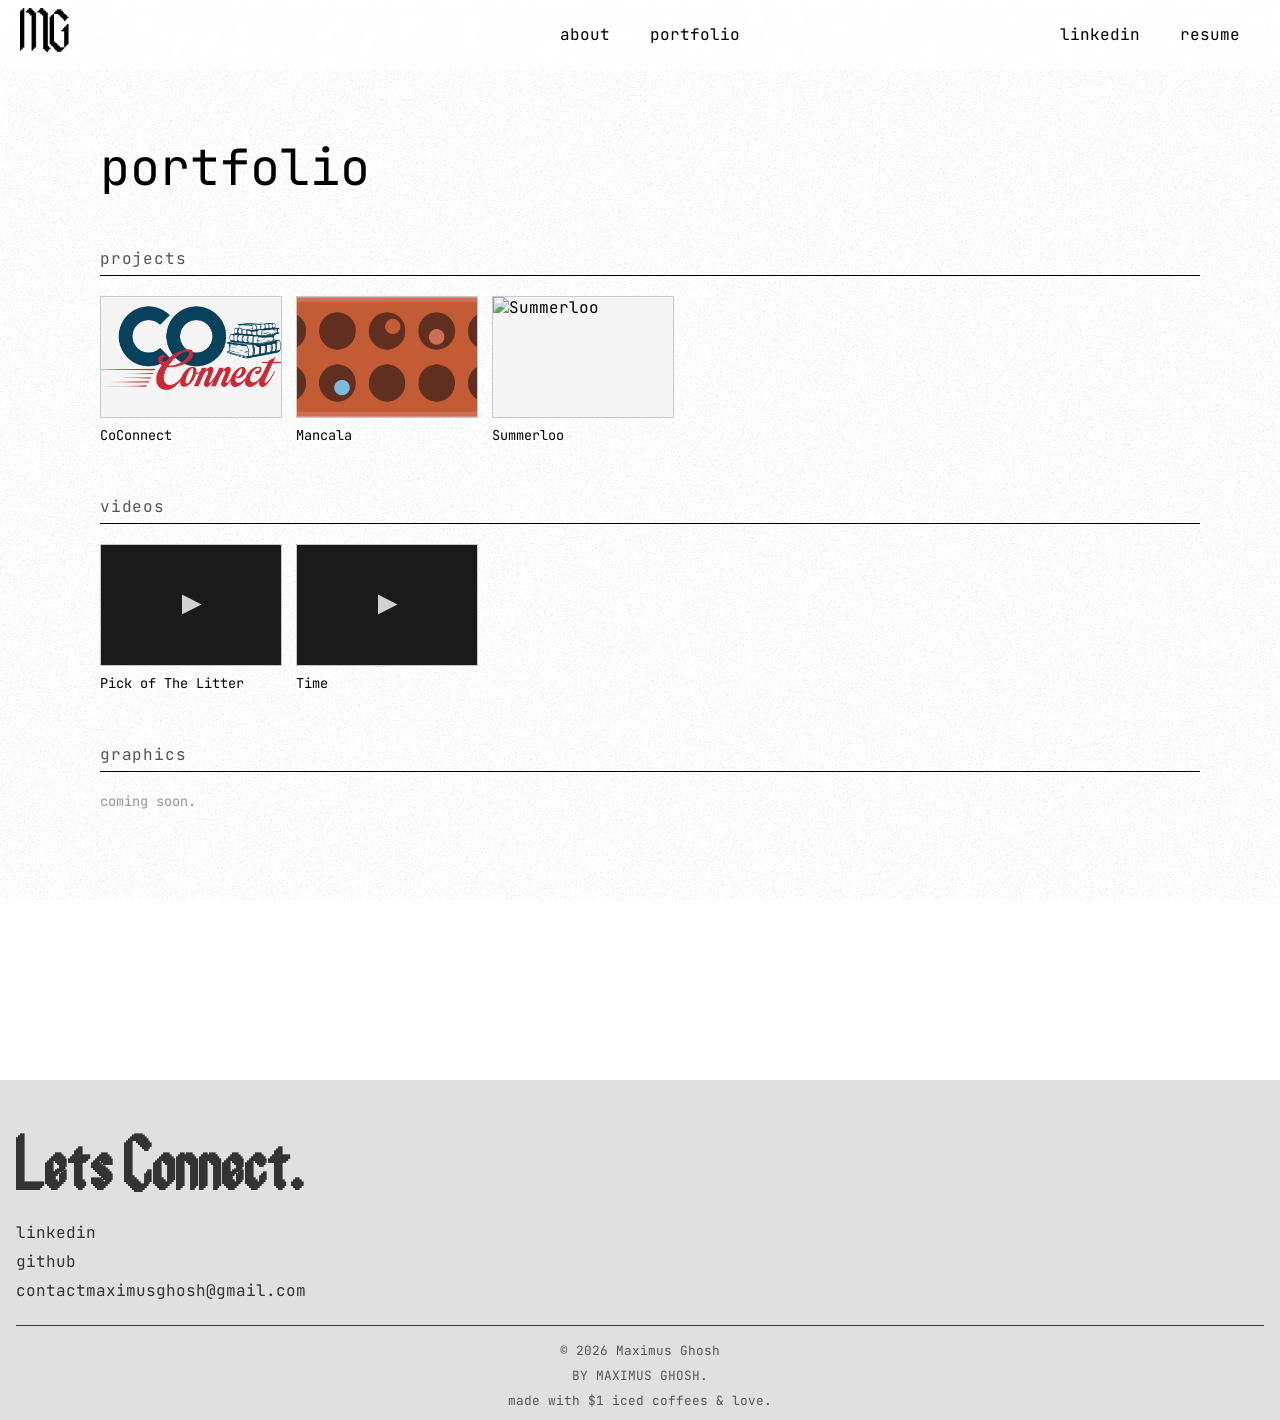
==== commit 9119a325: "Add Summerloo portfolio item with details" ====
--- a/portfolio.html
+++ b/portfolio.html
@@ -91,6 +91,17 @@
                         <span class="item-label">Mancala</span>
                     </div>
 
+                    <div class="portfolio-item"
+                        data-title="Summerloo"
+                        data-desc="2024"
+                        data-links='[{"label":"visit site","url":"https://summerloo.net"}]'
+                        data-thumb="./assets/Asset_9.png">
+                        <div class="item-thumb">
+                            <img src="./assets/Asset_9.png" alt="Summerloo">
+                        </div>
+                        <span class="item-label">Summerloo</span>
+                    </div>
+
                 </div>
             </div>
 
--- a/style.css
+++ b/style.css
@@ -592,19 +592,6 @@
     }
 }
 
-/* Portfolio standalone page */
-.portfolio-page {
-    min-height: 100vh;
-    height: auto;
-    padding-top: 100px;
-    padding-bottom: 60px;
-    display: flex;
-    flex-direction: column;
-    align-items: center;
-    justify-content: flex-start;
-}
-
-
 /* ── Portfolio page layout ── */
 .portfolio-page {
     min-height: 100vh;
@@ -712,30 +699,43 @@
     transition: color 0.2s ease;
 }
 
-/* ── Sidebar ── */
-.portfolio-sidebar {
+/* ── Modal overlay ── */
+.modal-overlay {
+    display: none;
     position: fixed;
-    top: 0;
-    right: -480px;
-    width: 440px;
-    height: 100%;
+    inset: 0;
+    background: rgba(0, 0, 0, 0.7);
+    z-index: 300;
+    align-items: center;
+    justify-content: center;
+    padding: 24px;
+    box-sizing: border-box;
+    opacity: 0;
+    transition: opacity 0.25s ease;
+}
+
+.modal-overlay.open {
+    display: flex;
+    opacity: 1;
+}
+
+/* ── Modal box ── */
+.modal-box {
+    position: relative;
     background: white;
-    border-left: 1px solid black;
-    z-index: 200;
+    width: 100%;
+    max-width: 900px;
+    max-height: 90vh;
     overflow-y: auto;
-    padding: 60px 32px 40px;
+    padding: 48px 40px 36px;
     box-sizing: border-box;
-    transition: right 0.35s ease;
-}
-
-.portfolio-sidebar.open {
-    right: 0;
-}
-
-.sidebar-close {
+    border: 1px solid black;
+}
+
+.modal-close {
     position: absolute;
-    top: 18px;
-    right: 20px;
+    top: 14px;
+    right: 18px;
     background: none;
     border: none;
     font-size: 1.1rem;
@@ -743,20 +743,45 @@
     font-family: 'JetBrains Mono', monospace;
     color: black;
     padding: 4px 8px;
-}
-
-.sidebar-close:hover {
+    line-height: 1;
+}
+
+.modal-close:hover {
     color: red;
 }
 
-.sidebar-title {
+.modal-title {
     font-family: 'JetBrains Mono', monospace;
     font-weight: 400;
     font-size: 1.4rem;
     margin: 0 0 20px;
 }
 
-.sidebar-img {
+/* Video embed — sized to give Vimeo controls enough room */
+.modal-video {
+    position: relative;
+    width: 100%;
+    padding-bottom: 56.25%;
+    margin-bottom: 20px;
+    background: #000;
+}
+
+.modal-video > div {
+    position: absolute !important;
+    inset: 0;
+    padding: 0 !important;
+}
+
+.modal-video iframe {
+    position: absolute;
+    top: 0;
+    left: 0;
+    width: 100%;
+    height: 100%;
+    border: 0;
+}
+
+.modal-img {
     width: 100%;
     height: auto;
     display: block;
@@ -764,13 +789,7 @@
     border: 1px solid rgb(200, 200, 200);
 }
 
-.sidebar-video {
-    width: 100%;
-    padding-bottom: 0;
-    margin-bottom: 20px;
-}
-
-.sidebar-desc {
+.modal-desc {
     font-family: 'JetBrains Mono', monospace;
     font-size: 0.88rem;
     color: rgb(85, 85, 85);
@@ -778,25 +797,12 @@
     margin-bottom: 24px;
 }
 
-.sidebar-links {
+.modal-links {
     display: flex;
     flex-wrap: wrap;
     gap: 10px;
 }
 
-/* ── Overlay ── */
-.sidebar-overlay {
-    display: none;
-    position: fixed;
-    inset: 0;
-    background: rgba(0, 0, 0, 0.25);
-    z-index: 199;
-}
-
-.sidebar-overlay.open {
-    display: block;
-}
-
-body.sidebar-active {
+body.modal-active {
     overflow: hidden;
 }
